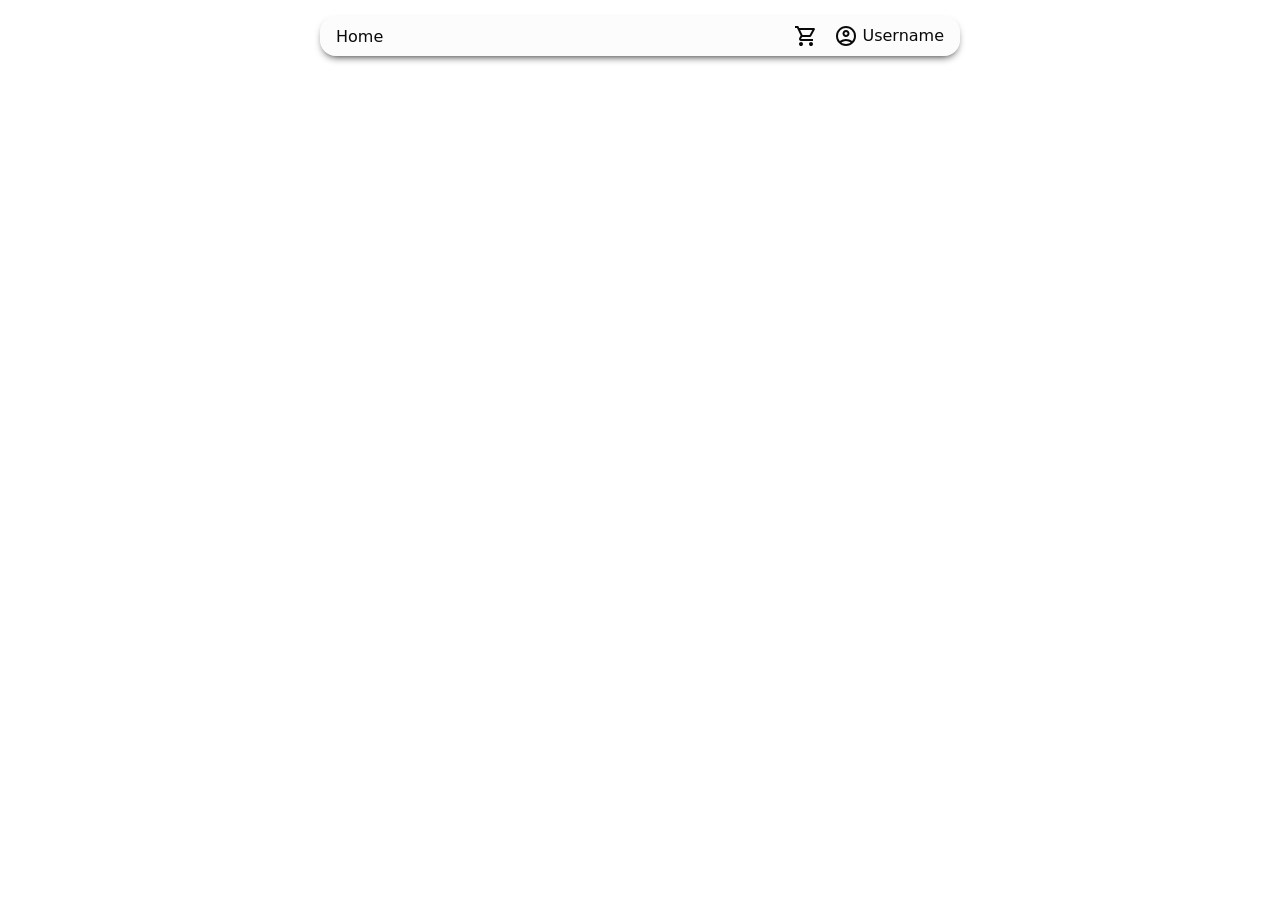
==== index.html @ 7f4956bc "feat: header" ====
<!doctype html>
<html lang="en">
	<head>
		<meta charset="UTF-8" />
		<meta name="viewport" content="width=device-width, initial-scale=1.0" />

		<link rel="stylesheet" href="/css/index.css" />
		<script type="module" src="/js/index.js"></script>

		<title>cdstore</title>
	</head>
	<body>
		<header>
			<nav>
				<a href="">Home</a>
				<div>
					<a href=""><i class="icon-cart"></i></a>
					<a href="" class="header-user">
						<i class="icon-user"></i>
						<p>Username</p>
					</a>
				</div>
			</nav>
		</header>

		<main></main>
	</body>
</html>
---- css/index.css ----
@import url("/css/reset.css");
@import url("/css/icons.css");

:root {
	--black-100: #0a0a0a;
	--black-200: #333333;
	--black-300: #595959;

	--black-100-50: #0a0a0a80;
	--black-200-50: #33333380;
	--black-300-50: #59595980;

	--white-100: #fafafa;
	--white-200: #d9d9d9;
	--white-300: #a6a6a6;

	--white-100-50: #fafafa80;
	--white-200-50: #d9d9d980;
	--white-300-50: #a6a6a680;

	--xxs: 0.1875rem;
	--xs: 0.25rem;
	--sm: 0.5rem;
	--md: 1rem;
	--lg: 1.5rem;
	--xl: 2.5rem;
	--xxl: 4rem;
}

body {
	color: var(--black-100);
	font-family:
		system-ui,
		-apple-system,
		BlinkMacSystemFont,
		"Segoe UI",
		Roboto,
		Oxygen,
		Ubuntu,
		Cantarell,
		"Open Sans",
		"Helvetica Neue",
		sans-serif;
}

header {
	background-color: var(--white-100-50);
	position: fixed;
	top: var(--md);
	left: 50%;
	transform: translateX(-50%);
	width: 50%;
	border-radius: var(--md);
	box-shadow: 0 var(--xs) var(--sm) calc(var(--xs) * -1) var(--black-100);

	backdrop-filter: blur(var(--md));
	z-index: 1;
}

nav {
	padding: var(--sm) var(--md);
	display: flex;
	justify-content: space-between;
	align-items: center;
}

header a {
	display: flex;
	align-items: center;
	position: relative;
	transition: 0.2s ease-in-out;
}

header a:hover,
header i:hover {
	scale: 1.05;
	filter: drop-shadow(0 0 var(--xs) var(--black-300));
}

nav > div {
	gap: var(--md);
	display: flex;
	align-items: center;
}

.header-user {
	display: flex;
	align-items: center;
	gap: var(--xs);
}

.header-user p {
	line-height: 1;
}

header i {
	width: var(--lg);
	height: var(--lg);
}

@media (max-width: 768px) {
	header {
		top: var(--sm);
		width: 95%;
	}

	.header-user p {
		display: none;
	}
}
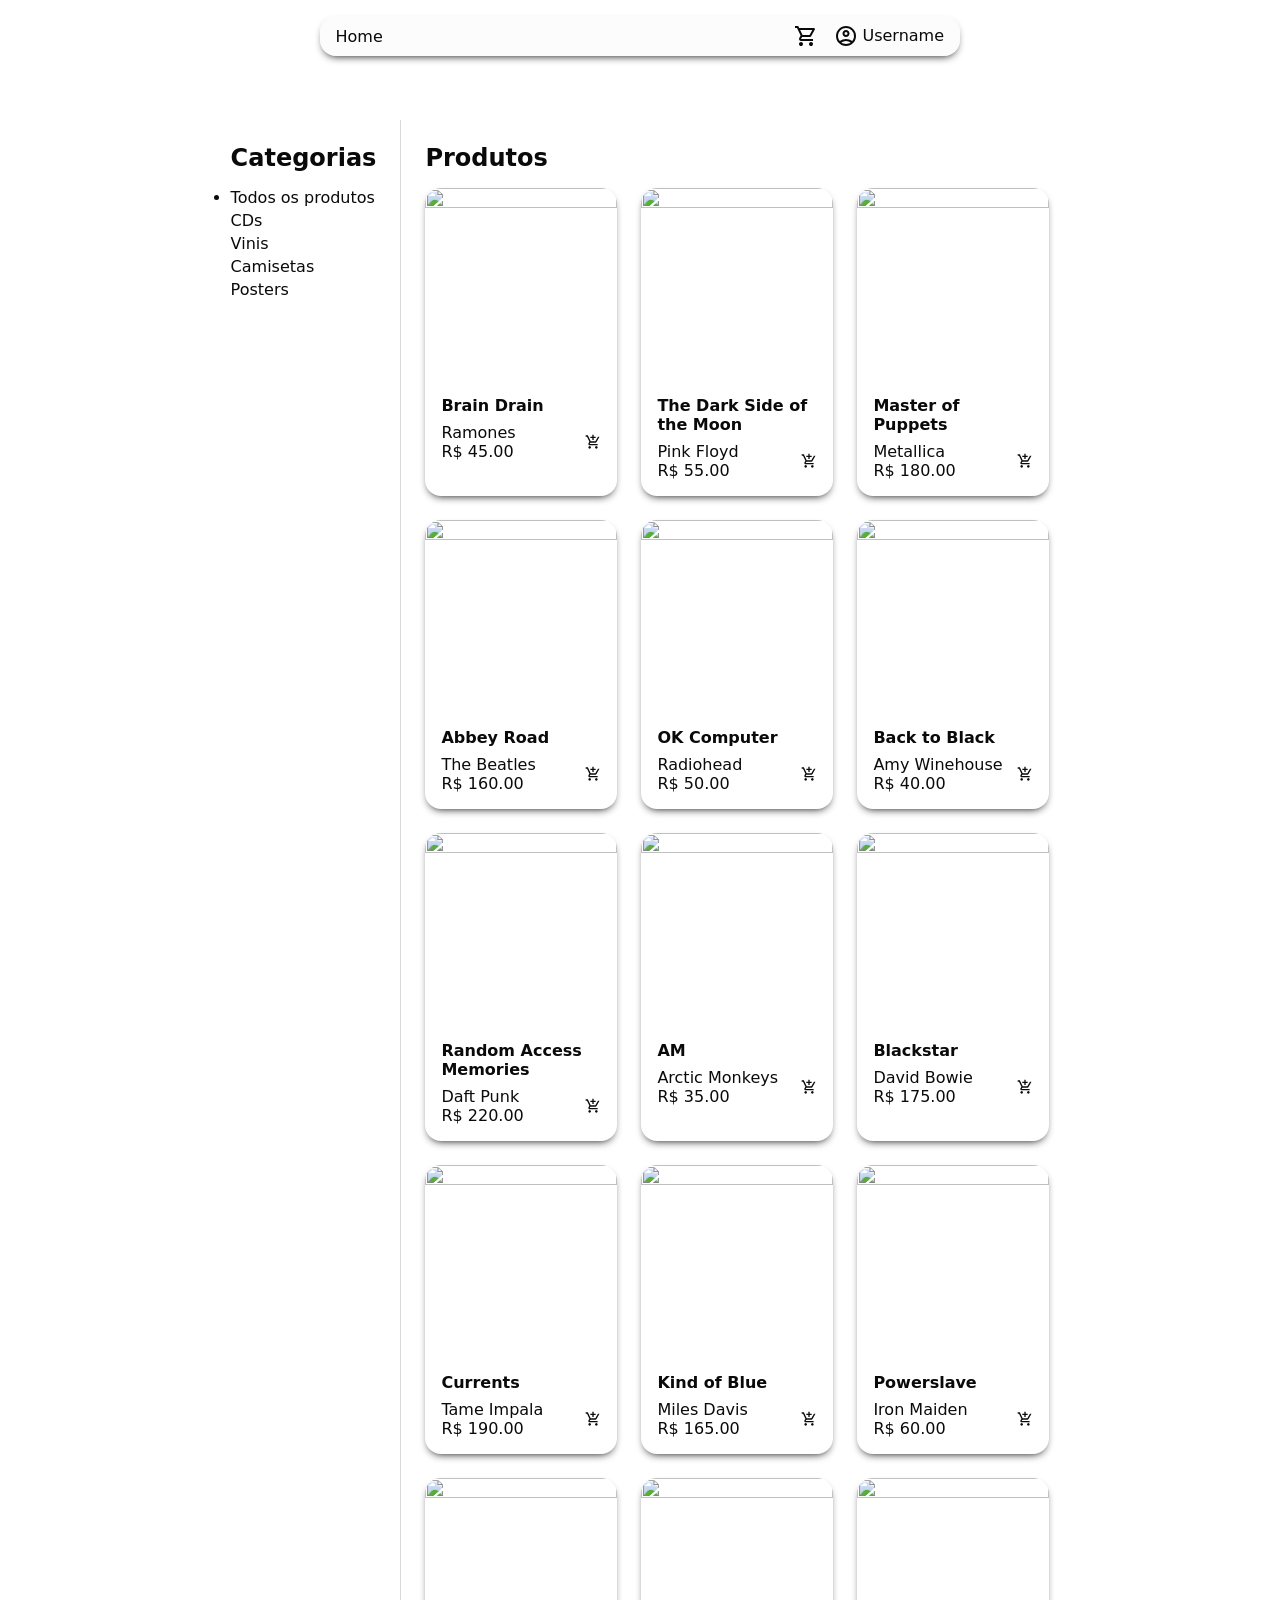
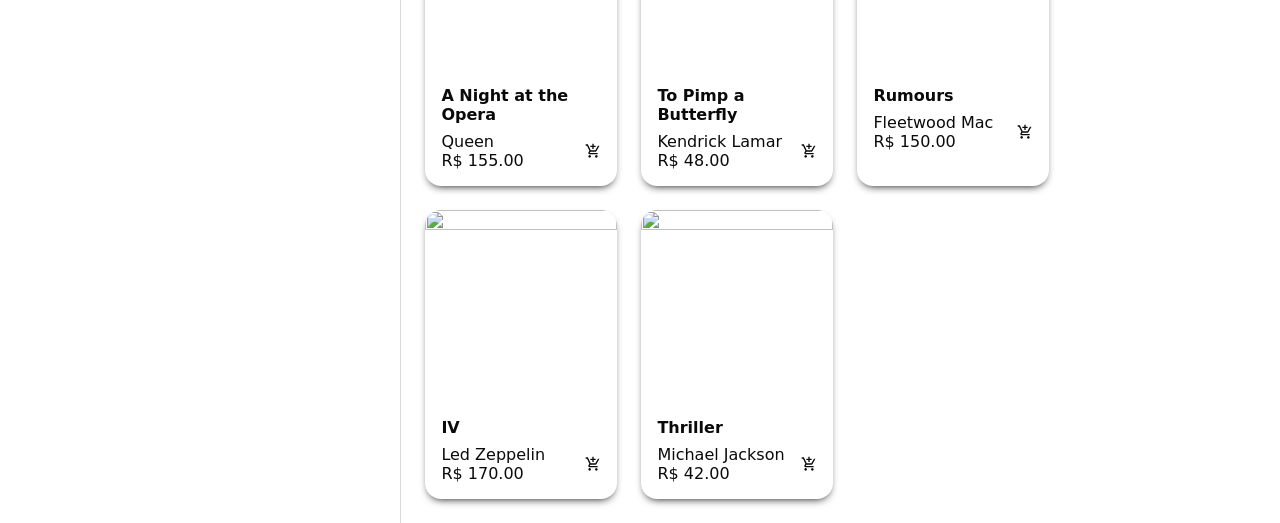
==== commit 54e88e18: "feat: products section" ====
--- a/index.html
+++ b/index.html
@@ -6,6 +6,7 @@
 
 		<link rel="stylesheet" href="/css/index.css" />
 		<script type="module" src="/js/index.js"></script>
+		<script type="module" src="/js/products.js"></script>
 
 		<title>cdstore</title>
 	</head>
@@ -23,6 +24,24 @@
 			</nav>
 		</header>
 
-		<main></main>
+		<main>
+			<section>
+				<div class="categories">
+					<h3>Categorias</h3>
+					<ul>
+						<li class="selected"><a href="">Todos os produtos</a></li>
+						<li><a href="">CDs</a></li>
+						<li><a href="">Vinis</a></li>
+						<li><a href="">Camisetas</a></li>
+						<li><a href="">Posters</a></li>
+					</ul>
+				</div>
+
+				<div class="products">
+					<h3>Produtos</h3>
+					<div id="main-cards"></div>
+				</div>
+			</section>
+		</main>
 	</body>
 </html>
--- a/css/index.css
+++ b/css/index.css
@@ -108,3 +108,89 @@
 		display: none;
 	}
 }
+
+main {
+	display: flex;
+	justify-content: center;
+}
+
+section {
+	display: flex;
+}
+
+section h3 {
+	font-size: var(--lg);
+	margin-bottom: var(--md);
+}
+
+section > * {
+	padding: var(--lg);
+}
+
+section .categories {
+	border-right: 1px solid var(--white-200);
+}
+
+.categories ul {
+	display: flex;
+	flex-direction: column;
+	gap: var(--xs);
+}
+
+.categories li:hover {
+	list-style: circle;
+}
+
+.categories li.selected {
+	list-style: disc;
+}
+
+#main-cards {
+	display: grid;
+	grid-template-columns: repeat(3, 1fr);
+	gap: var(--lg);
+}
+
+.card {
+	border-radius: var(--md);
+	box-shadow: 0 var(--xs) var(--sm) calc(var(--xs) * -1) var(--black-100);
+	max-width: 15vw;
+	transition: 0.2s ease-in-out;
+}
+
+.card > div {
+	padding: var(--md);
+}
+
+.card img {
+	aspect-ratio: 1 / 1;
+	object-fit: contain;
+	width: 100%;
+	border-radius: var(--md) var(--md) 0 0;
+	display: block;
+}
+
+.card:hover {
+	cursor: pointer;
+	scale: 1.0125;
+	box-shadow: 0 var(--xs) var(--md) calc(var(--xs) * -1) var(--black-100);
+}
+
+.card-details {
+	display: flex;
+	align-items: center;
+	justify-content: space-between;
+	margin-top: var(--sm);
+}
+
+.card-details i {
+	width: var(--md);
+	height: var(--md);
+	transform-origin: right center;
+	transition: 0.2s ease-in-out;
+}
+
+.card-details i:hover {
+	scale: 1.25;
+	box-shadow: 0 var(--xs) var(--md) calc(var(--xs) * -1) var(--black-100);
+}
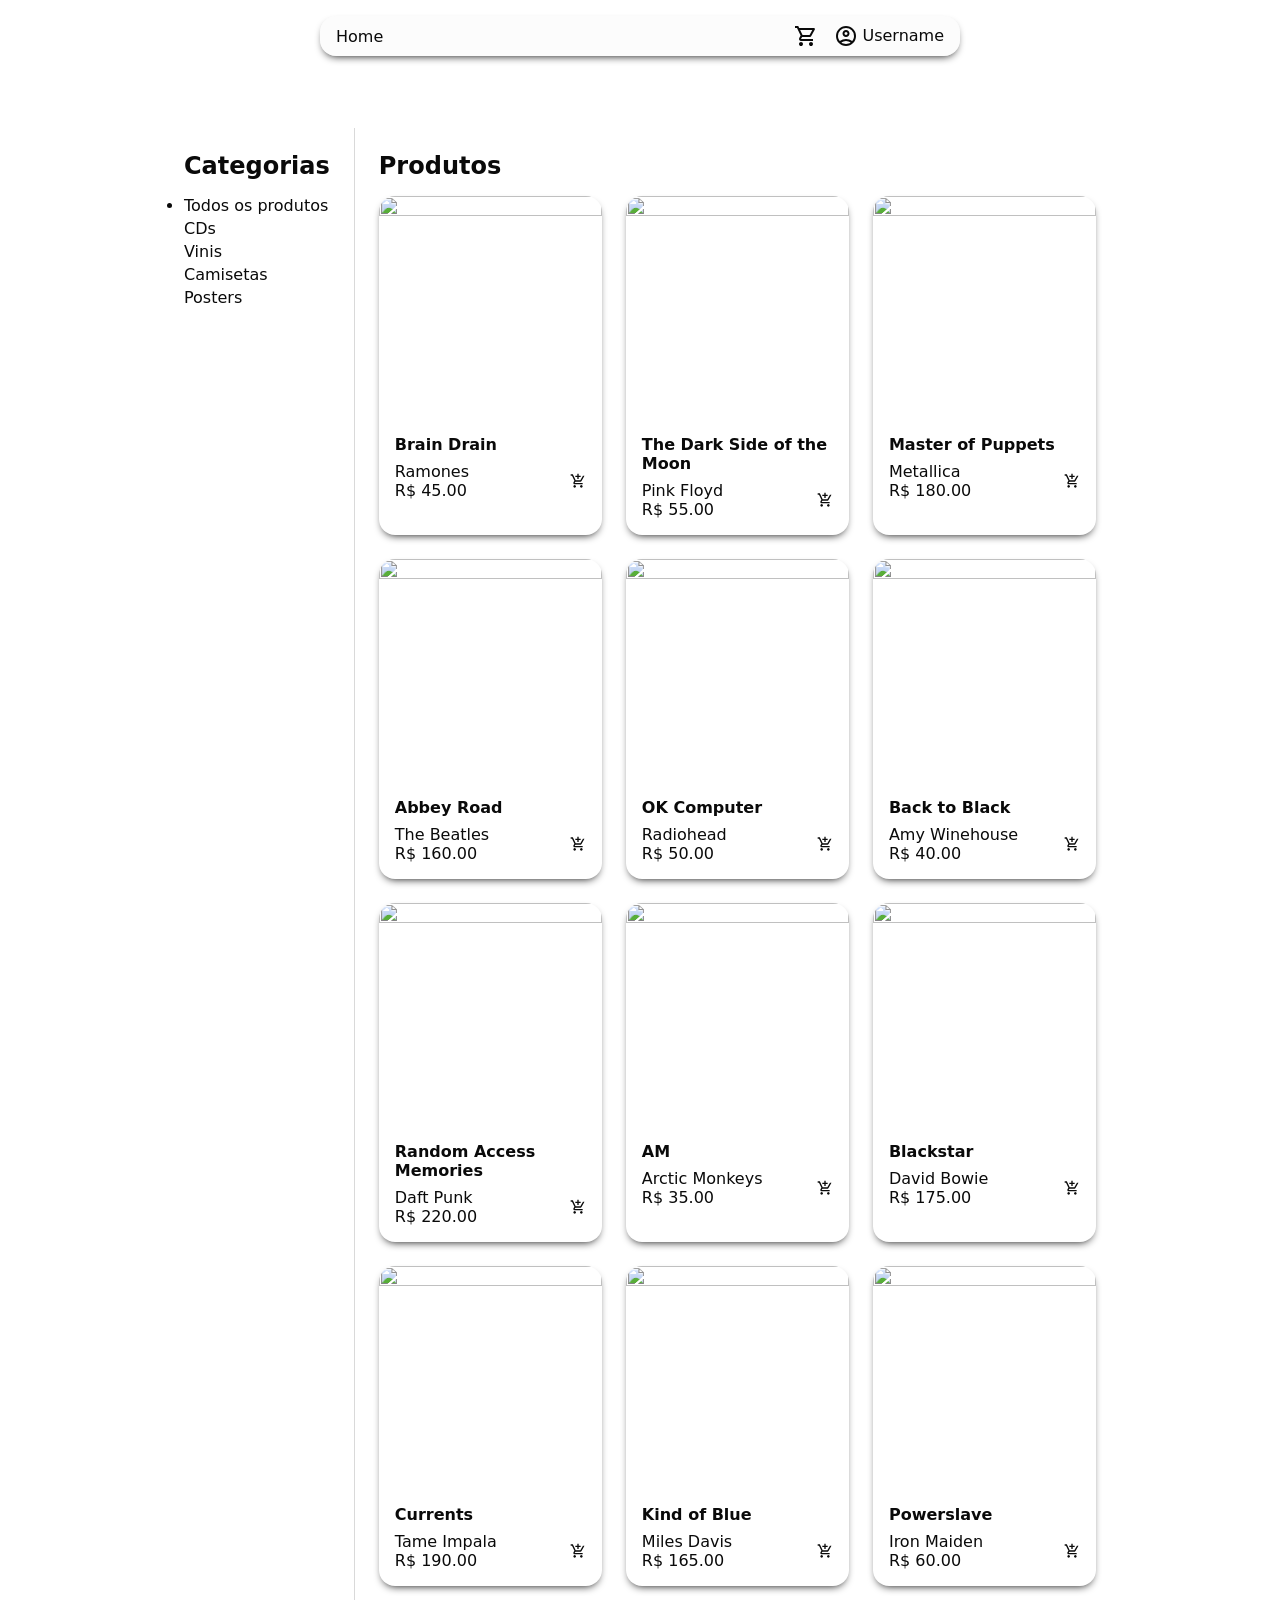
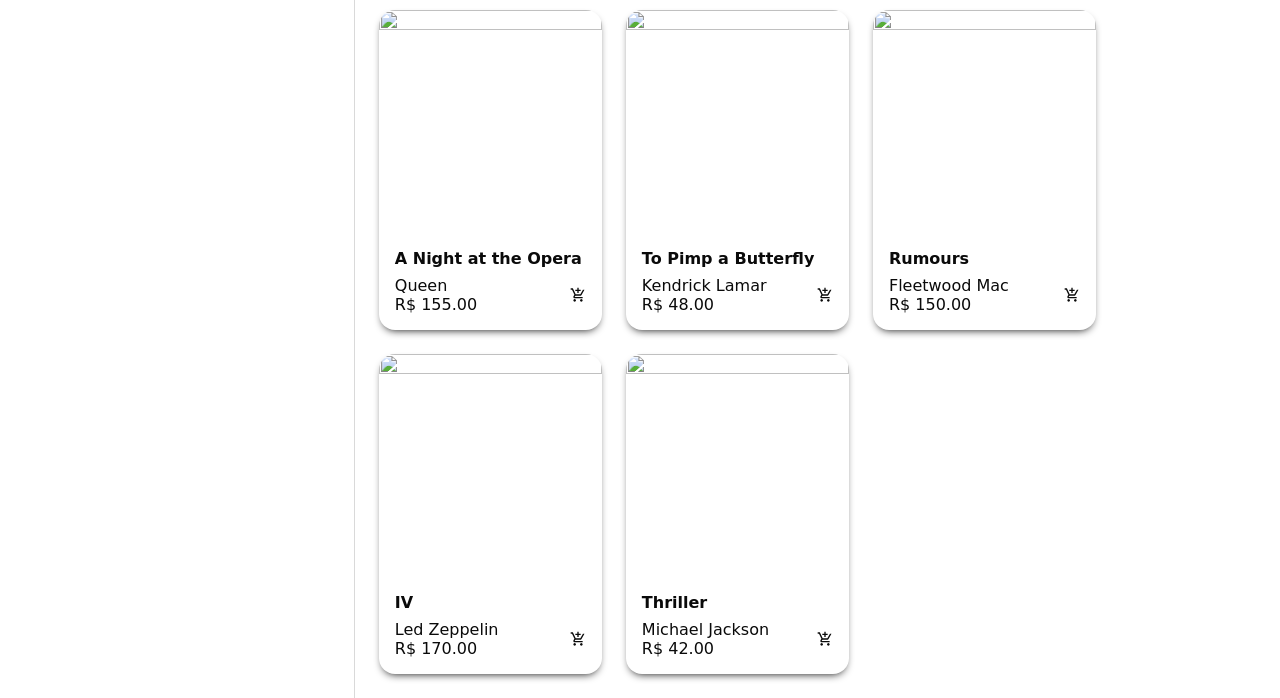
==== commit 0acf1e6a: "feat: partial product page" ====
--- a/index.html
+++ b/index.html
@@ -13,10 +13,10 @@
 	<body>
 		<header>
 			<nav>
-				<a href="">Home</a>
+				<a href="/index.html">Home</a>
 				<div>
-					<a href=""><i class="icon-cart"></i></a>
-					<a href="" class="header-user">
+					<a href="/cart.html"><i class="icon-cart"></i></a>
+					<a href="/user.html" class="header-user">
 						<i class="icon-user"></i>
 						<p>Username</p>
 					</a>
@@ -25,7 +25,7 @@
 		</header>
 
 		<main>
-			<section>
+			<section class="products">
 				<div class="categories">
 					<h3>Categorias</h3>
 					<ul>
@@ -37,9 +37,9 @@
 					</ul>
 				</div>
 
-				<div class="products">
+				<div>
 					<h3>Produtos</h3>
-					<div id="main-cards"></div>
+					<div id="card-grid"></div>
 				</div>
 			</section>
 		</main>
--- a/css/index.css
+++ b/css/index.css
@@ -98,36 +98,29 @@
 	height: var(--lg);
 }
 
-@media (max-width: 768px) {
-	header {
-		top: var(--sm);
-		width: 95%;
-	}
-
-	.header-user p {
-		display: none;
-	}
-}
-
 main {
 	display: flex;
 	justify-content: center;
+	align-items: center;
+	margin-top: calc(var(--xxl) * 2);
 }
 
 section {
 	display: flex;
-}
-
-section h3 {
+	width: 100%;
+	max-width: 75%;
+}
+
+.products h3 {
 	font-size: var(--lg);
 	margin-bottom: var(--md);
 }
 
-section > * {
+.products > * {
 	padding: var(--lg);
 }
 
-section .categories {
+.products .categories {
 	border-right: 1px solid var(--white-200);
 }
 
@@ -145,16 +138,17 @@
 	list-style: disc;
 }
 
-#main-cards {
+#card-grid {
 	display: grid;
 	grid-template-columns: repeat(3, 1fr);
 	gap: var(--lg);
+	width: 100%;
 }
 
 .card {
 	border-radius: var(--md);
 	box-shadow: 0 var(--xs) var(--sm) calc(var(--xs) * -1) var(--black-100);
-	max-width: 15vw;
+	width: 100%;
 	transition: 0.2s ease-in-out;
 }
 
@@ -194,3 +188,120 @@
 	scale: 1.25;
 	box-shadow: 0 var(--xs) var(--md) calc(var(--xs) * -1) var(--black-100);
 }
+
+/* product */
+
+.product {
+	display: flex;
+	justify-content: center;
+	width: 100%;
+}
+
+.product p {
+	max-width: 30vw;
+	margin-bottom: var(--md);
+}
+
+.product img {
+	aspect-ratio: 1 / 1;
+	border-radius: var(--md);
+	width: 30%;
+}
+
+.product-info {
+	padding: var(--lg);
+}
+
+.product-details {
+	display: flex;
+	align-items: center;
+	gap: var(--sm);
+	margin: var(--md) 0;
+}
+
+.product-details .category {
+	padding: 0 var(--sm);
+	border-radius: var(--sm);
+	border: 1px solid var(--black-100);
+}
+
+.product-buy {
+	display: flex;
+	flex-direction: column;
+	gap: var(--md);
+}
+
+.product-buy button {
+	width: fit-content;
+	font-size: var(--md);
+	outline: 1px solid black;
+	padding: var(--sm) var(--md);
+	color: var(--white-100);
+	background-color: var(--black-100);
+	border-radius: var(--md);
+}
+
+@media (max-width: 1024px) {
+	#card-grid {
+		grid-template-columns: repeat(2, 1fr);
+		gap: var(--md);
+	}
+
+	.product p {
+		max-width: none;
+	}
+
+	.product-info {
+		padding: var(--md);
+	}
+}
+
+@media (max-width: 768px) {
+	header {
+		width: 95%;
+	}
+
+	.header-user p {
+		display: none;
+	}
+
+	main {
+		margin-top: calc(var(--xxl));
+	}
+
+	section {
+		flex-direction: column;
+	}
+
+	section .categories {
+		border-bottom: 1px solid var(--white-200);
+		border-right: none !important;
+	}
+
+	section > * {
+		padding: var(--md);
+	}
+
+	.product-info {
+		padding: none;
+	}
+}
+
+@media (max-width: 480px) {
+	nav {
+		padding: var(--sm);
+	}
+
+	nav > div {
+		gap: var(--sm);
+	}
+
+	section > * {
+		padding: var(--sm);
+	}
+
+	#card-grid {
+		grid-template-columns: 1fr;
+		gap: var(--sm);
+	}
+}
